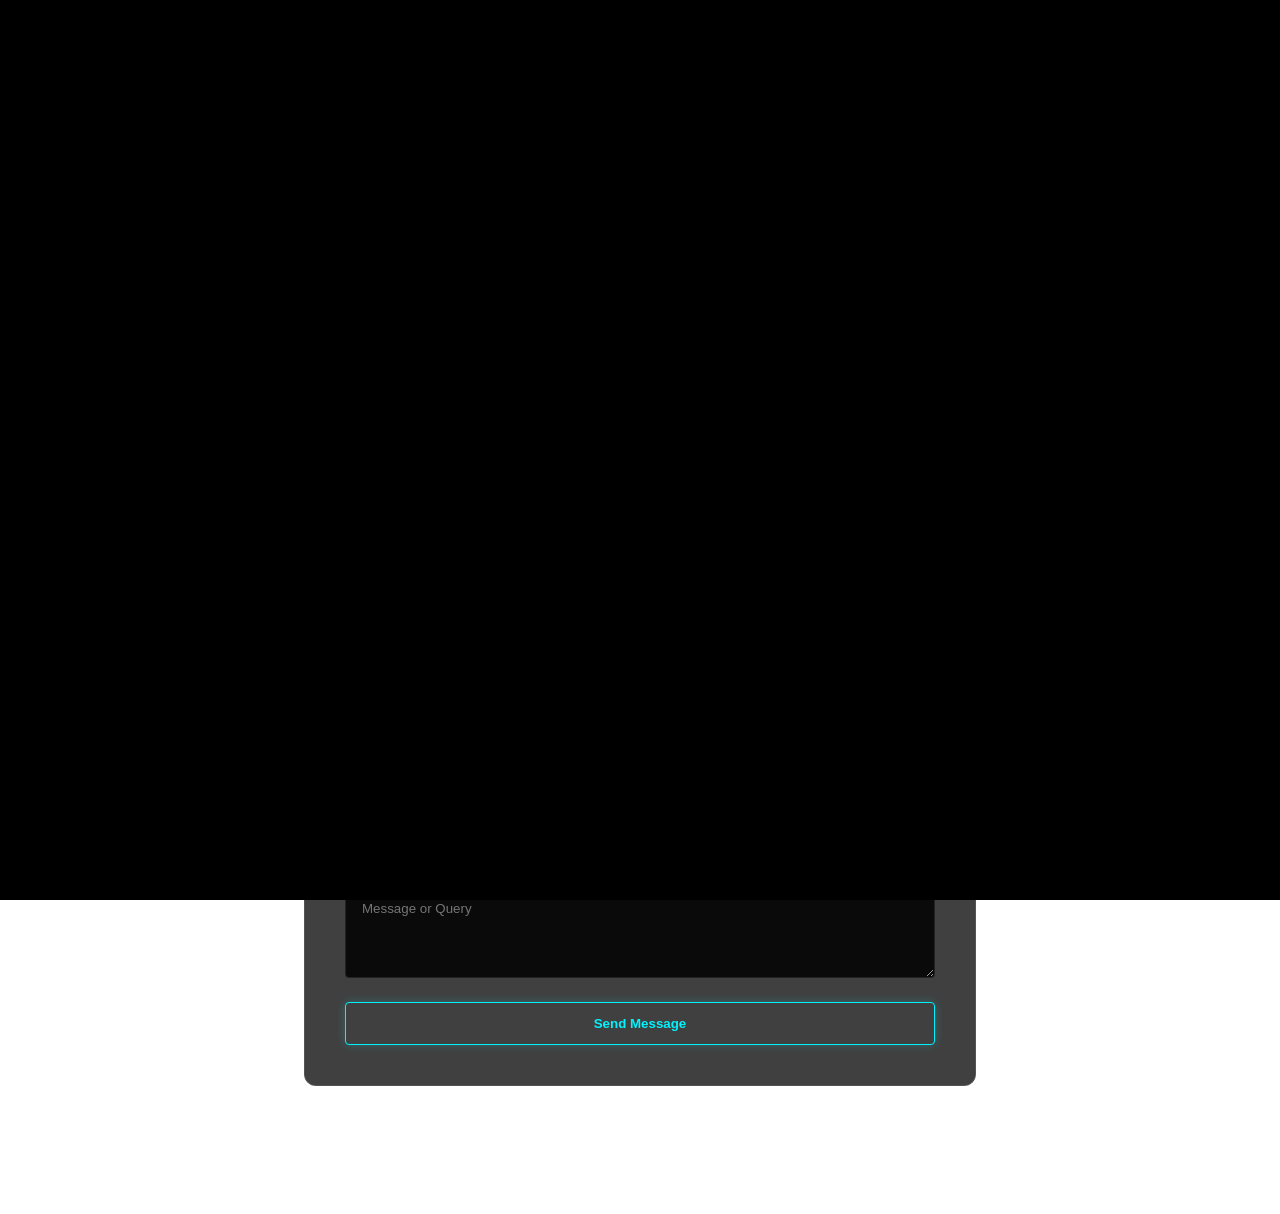
==== projects.html @ d09c216b "Update projects.html" ====
<!DOCTYPE html>
<html lang="en">
<head>
    <meta charset="UTF-8">
    <meta name="viewport" content="width=device-width, initial-scale=1.0">
    <title>Projects | Keorapetse Tlhapane</title>
    
    <link rel="stylesheet" href="styles.css">
    <link rel="stylesheet" href="https://cdnjs.cloudflare.com/ajax/libs/font-awesome/6.4.0/css/all.min.css">
    
    <script src="https://cdn.jsdelivr.net/gh/studio-freight/lenis@1.0.19/bundled/lenis.min.js"></script>
    <script src="https://cdnjs.cloudflare.com/ajax/libs/gsap/3.12.2/gsap.min.js"></script>
    <script src="https://cdnjs.cloudflare.com/ajax/libs/gsap/3.12.2/ScrollTrigger.min.js"></script>
    <script src="https://cdnjs.cloudflare.com/ajax/libs/three.js/r128/three.min.js"></script>

    <script async src="https://www.googletagmanager.com/gtag/js?id=G-ZP3R21HVBS"></script>
    <script>
      window.dataLayer = window.dataLayer || [];
      function gtag(){dataLayer.push(arguments);}
      gtag('js', new Date());
      gtag('config', 'G-ZP3R21HVBS');
    </script>
</head>
<body>
    <div id="movie-intro">
        <h1 class="intro-title">ARCHITECTURES</h1>
        <p class="intro-subtitle">DATA MODELS & PIPELINES</p>
    </div>

    <canvas id="webgl-canvas"></canvas>
    <div class="film-grain"></div>

    <div class="floating-contact">
        <a href="https://wa.me/27663300304" class="neon-btn icon-btn"><i class="fab fa-whatsapp"></i></a>
    </div>

    <nav>
        <div class="logo">KT<span>.</span></div>
        <div class="nav-links">
            <a href="index.html">Home & About</a>
            <a href="projects.html" class="active">Data Projects</a>
            <a href="#contact" class="contact-link">Contact</a>
        </div>
    </nav>

    <section class="portfolio-section">
        <div class="gs-reveal">
            <h1 class="neon-text-purple text-center">Data Architectures & Dashboards</h1>
            <p class="text-center mb-3">Click on the technologies below to view the inner workings without leaving this page.</p>
        </div>

        <div class="projects-grid">
            <div class="project-card gs-reveal">
                <div class="project-thumb">
                    <img src="Layoffs-1200.jpg" alt="Tech Layoffs Analysis">
                    <div class="overlay">MySQL Data Cleaning & EDA</div>
                </div>
                <div class="project-info">
                    <h3>Global Tech Layoffs Pipeline</h3>
                    <p>Built a robust SQL staging environment to clean raw dataset. Utilized Common Table Expressions (CTEs) and Window Functions to extract rolling trends and rank peak corporate layoffs by year.</p>
                    <div class="tech-stack-buttons">
                        <button class="neon-chip" onclick="openModal('sql', 'project2')">View SQL Architecture</button>
                    </div>
                </div>
            </div>

            <div class="project-card gs-reveal">
                <div class="project-thumb">
                    <img src="BikeSales.jpg" alt="Bike Sales Interactive Dashboard">
                    <div class="overlay">Excel Interactive Dashboard</div>
                </div>
                <div class="project-info">
                    <h3>Customer Bike Sales Analysis</h3>
                    <p>End-to-end Excel pipeline transforming raw demographic data into an interactive dashboard. Utilized advanced data cleaning, complex Pivot Tables, and dynamic slicers to analyze purchasing behavior.</p>
                    <div class="tech-stack-buttons">
                        <button class="neon-chip" onclick="openModal('excel', 'project_bike')">View Methodology</button>
                    </div>
                </div>
            </div>
        </div>
    </section>

    <section id="contact" class="contact-section">
        <div class="gs-reveal">
            <h2 class="neon-text-cyan text-center">Let's Talk Data</h2>
            <form name="contact" method="POST" data-netlify="true" class="glass-form">
                <input type="hidden" name="form-name" value="contact">
                <div class="input-group">
                    <input type="text" name="name" placeholder="Your Name" required>
                    <input type="email" name="email" placeholder="Your Email" required>
                </div>
                <textarea name="message" placeholder="Message or Query" rows="4" required></textarea>
                <button type="submit" class="neon-btn primary" style="width: 100%;">Send Message</button>
            </form>
            
            <div class="success-message">
                <i class="fas fa-check-circle"></i> Request sent successfully! I'll get back to you soon.
            </div>
        </div>
    </section>

    <div id="dataModal" class="modal">
        <div class="modal-content glass">
            <span class="close-btn" onclick="closeModal()">&times;</span>
            <h2 id="modalTitle" class="neon-text-cyan">Project Data</h2>
            <div id="modalBody" class="modal-body" data-lenis-prevent onwheel="event.stopPropagation()" ontouchmove="event.stopPropagation()"></div>
            <div class="modal-footer" id="modalFooter"></div>
        </div>
    </div>

    <script src="script.js"></script>
</body>
</html>
---- styles.css ----
:root {
    --bg-color: #050505;
    --surface-color: #111111;
    --text-main: #f0f0f0;
    --text-muted: #a0a0a0;
    --neon-cyan: #00f3ff;
    --neon-purple: #bc13fe;
    --neon-green: #00ff66;
    --font-main: 'Segoe UI', Roboto, Helvetica, sans-serif;
}

* { margin: 0; padding: 0; box-sizing: border-box; }

body { background-color: transparent; color: var(--text-main); font-family: var(--font-main); line-height: 1.6; overflow-x: hidden; }

h1, h2, h3 { letter-spacing: 1px; }
.neon-text-cyan { color: var(--neon-cyan); text-shadow: 0 0 10px rgba(0, 243, 255, 0.5); }
.neon-text-purple { color: var(--neon-purple); text-shadow: 0 0 10px rgba(188, 19, 254, 0.5); }
.text-center { text-align: center; }
.mt-2 { margin-top: 2rem; }
.mb-3 { margin-bottom: 3rem; }

/* MOVIE INTRO SEQUENCE */
#movie-intro {
    position: fixed; top: 0; left: 0; width: 100vw; height: 100vh;
    background: #000000; z-index: 10000; 
    display: flex; flex-direction: column; justify-content: center; align-items: center;
    color: #fff; overflow: hidden;
}
.intro-title { font-size: clamp(1.5rem, 4vw, 2.5rem); letter-spacing: 15px; margin-right: -15px; opacity: 0; margin-bottom: 10px; text-align: center;}
.intro-subtitle { font-size: 0.9rem; letter-spacing: 8px; margin-right: -8px; color: var(--neon-cyan); opacity: 0; text-align: center;}

/* 3D WEBGL & CINEMATIC EFFECTS */
#webgl-canvas { position: fixed; top: 0; left: 0; width: 100vw; height: 100vh; z-index: -2; pointer-events: none; background: var(--bg-color); }
.film-grain {
    position: fixed; top: 0; left: 0; width: 100vw; height: 100vh; pointer-events: none; z-index: -1; opacity: 0.04;
    background-image: url("data:image/svg+xml,%3Csvg viewBox='0 0 200 200' xmlns='http://www.w3.org/2000/svg'%3E%3Cfilter id='noiseFilter'%3E%3CfeTurbulence type='fractalNoise' baseFrequency='0.65' numOctaves='3' stitchTiles='stitch'/%3E%3C/filter%3E%3Crect width='100%25' height='100%25' filter='url(%23noiseFilter)'/%3E%3C/svg%3E");
}

/* Lenis Scroll Reset */
html.lenis { height: auto; }
.lenis.lenis-smooth { scroll-behavior: auto !important; }
.lenis.lenis-smooth [data-lenis-prevent] { overscroll-behavior: contain; }
.lenis.lenis-stopped { overflow: hidden; }

/* Nav */
nav {
    display: flex; justify-content: space-between; align-items: center; padding: 2rem 5%;
    background: rgba(5, 5, 5, 0.8); backdrop-filter: blur(10px);
    position: fixed; width: 100%; top: 0; z-index: 100; border-bottom: 1px solid rgba(255,255,255,0.05);
}
.logo { font-size: 1.8rem; font-weight: 800; color: #fff; }
.logo span { color: var(--neon-cyan); }
.nav-links a { color: var(--text-main); text-decoration: none; margin-left: 2rem; transition: 0.3s; font-weight: 500; }
.nav-links a:hover, .nav-links a.active { color: var(--neon-cyan); }
.contact-link { border: 1px solid var(--neon-purple); padding: 0.5rem 1rem; border-radius: 4px; }

/* Buttons */
.neon-btn { display: inline-block; padding: 0.8rem 2rem; text-decoration: none; font-weight: 600; border-radius: 4px; transition: all 0.3s ease; cursor: pointer; border: none; }
.neon-btn.primary { background: transparent; color: var(--neon-cyan); border: 1px solid var(--neon-cyan); box-shadow: 0 0 10px rgba(0, 243, 255, 0.2); }
.neon-btn.primary:hover { background: var(--neon-cyan); color: #000; box-shadow: 0 0 20px rgba(0, 243, 255, 0.6); }
.neon-btn.secondary { background: transparent; color: var(--neon-green); border: 1px solid var(--neon-green); }
.neon-btn.secondary:hover { background: var(--neon-green); color: #000; box-shadow: 0 0 20px rgba(0, 255, 102, 0.6); }
.neon-btn.outline { background: transparent; color: var(--text-main); border: 1px solid rgba(255,255,255,0.2); margin-right: 1rem; margin-bottom: 1rem; }
.neon-btn.outline:hover { border-color: var(--neon-purple); color: var(--neon-purple); }

/* Floating Contact */
.floating-contact { position: fixed; bottom: 30px; right: 30px; display: flex; flex-direction: column; gap: 15px; z-index: 1000; }
.icon-btn { padding: 1rem; border-radius: 50%; font-size: 1.2rem; text-align: center; background: var(--surface-color); }
.icon-btn .fa-whatsapp { color: var(--neon-green); }
.icon-btn .fa-envelope { color: var(--neon-purple); }

/* Hero */
.hero-wrapper { width: 100%; height: 100vh; overflow: hidden; }
.hero { height: 100vh; display: flex; align-items: center; justify-content: center; text-align: center; padding: 0 5%; }
.hero h1 { font-size: clamp(2.5rem, 5vw, 4rem); margin: 1rem 0; }
.hero .subtitle { font-size: 1.2rem; color: var(--text-muted); margin-bottom: 2rem; max-width: 600px; margin-inline: auto; }
.hero-buttons { display: flex; gap: 1rem; justify-content: center; flex-wrap: wrap; }

/* About Section */
.about-section { padding: 8rem 5%; }
.about-grid { display: grid; grid-template-columns: 1fr 2fr; gap: 4rem; align-items: center; max-width: 1200px; margin: 0 auto; }
.about-image-container { position: relative; width: 300px; height: 300px; margin: 0 auto; }
.founder-img { width: 100%; height: 100%; object-fit: cover; border-radius: 50%; position: relative; z-index: 2; border: 2px solid #222; }
.glow-ring { position: absolute; top: -10px; left: -10px; right: -10px; bottom: -10px; border-radius: 50%; background: linear-gradient(45deg, var(--neon-cyan), var(--neon-purple)); z-index: 1; animation: spin 4s linear infinite; filter: blur(15px); opacity: 0.5; }
@keyframes spin { 100% { transform: rotate(360deg); } }

.credentials { display: flex; gap: 2rem; background: rgba(17, 17, 17, 0.8); padding: 1.5rem; border-radius: 8px; border-left: 3px solid var(--neon-purple); flex-wrap: wrap; }
.edu-card, .skills-card { display: flex; align-items: center; gap: 1rem; flex: 1; }

/* 3D Projects Grid */
.portfolio-section { padding: 8rem 5% 2rem; max-width: 1200px; margin: 0 auto; }
.projects-grid { display: grid; grid-template-columns: repeat(auto-fit, minmax(350px, 1fr)); gap: 2rem; perspective: 1000px; }
.project-card { background: rgba(17, 17, 17, 0.9); border-radius: 8px; overflow: hidden; border: 1px solid rgba(255,255,255,0.05); transform-style: preserve-3d; transition: transform 0.4s cubic-bezier(0.175, 0.885, 0.32, 1.275), border-color 0.2s; }
.project-card:hover { transform: translateY(-10px) translateZ(30px) rotateX(2deg) rotateY(-2deg); border-color: var(--neon-cyan); box-shadow: -10px 15px 30px rgba(0, 243, 255, 0.15); }
.project-thumb { width: 100%; height: 200px; position: relative; background: #222; } 
.project-thumb img { width: 100%; height: 100%; object-fit: cover; opacity: 0.7; transform: translateZ(10px); transition: 0.3s; }
.project-card:hover .project-thumb img { opacity: 1; }
.project-thumb .overlay { position: absolute; bottom: 10px; left: 10px; color: #fff; font-weight: bold; background: rgba(0,0,0,0.8); padding: 5px 10px; border-radius: 4px; transform: translateZ(25px); }
.project-info { padding: 1.5rem; transform: translateZ(20px); }
.tech-stack-buttons { display: flex; gap: 0.5rem; margin-top: 1rem; flex-wrap: wrap; }
.neon-chip { background: transparent; color: var(--text-main); border: 1px solid rgba(255,255,255,0.2); padding: 0.4rem 0.8rem; font-size: 0.8rem; border-radius: 20px; cursor: pointer; transition: 0.3s; }
.neon-chip:hover { border-color: var(--neon-purple); color: var(--neon-purple); box-shadow: 0 0 10px rgba(188, 19, 254, 0.3); }

/* NETLIFY CONTACT FORM */
.contact-section { padding: 2rem 5% 8rem; max-width: 800px; margin: 0 auto; }
.glass-form { background: rgba(17, 17, 17, 0.8); padding: 2.5rem; border-radius: 12px; border: 1px solid rgba(255,255,255,0.1); display: flex; flex-direction: column; gap: 1.5rem; backdrop-filter: blur(5px); }
.glass-form input, .glass-form textarea { width: 100%; background: #0a0a0a; border: 1px solid rgba(255,255,255,0.1); color: var(--text-main); padding: 1rem; border-radius: 4px; font-family: var(--font-main); outline: none; transition: 0.3s; }
.glass-form input:focus, .glass-form textarea:focus { border-color: var(--neon-cyan); box-shadow: 0 0 10px rgba(0, 243, 255, 0.2); }
.input-group { display: flex; gap: 1.5rem; }

/* SUCCESS MESSAGE STYLING */
.success-message {
    display: none;
    background: rgba(0, 255, 102, 0.1);
    border: 1px solid var(--neon-green);
    color: var(--neon-green);
    padding: 1rem;
    border-radius: 4px;
    text-align: center;
    font-weight: 500;
    margin-top: 1.5rem;
}

/* Modal */
.modal { display: none; position: fixed; z-index: 2000; left: 0; top: 0; width: 100%; height: 100%; background-color: rgba(0, 0, 0, 0.85); backdrop-filter: blur(5px); align-items: center; justify-content: center; padding: 1rem;}
.modal-content.glass { background: rgba(17, 17, 17, 0.95); border: 1px solid var(--neon-cyan); box-shadow: 0 0 30px rgba(0, 243, 255, 0.2); border-radius: 12px; width: 100%; max-width: 800px; max-height: 85vh; display: flex; flex-direction: column; overflow: hidden; animation: modalSlideIn 0.4s ease-out forwards; }
.close-btn { position: absolute; top: 15px; right: 20px; color: #aaa; font-size: 28px; font-weight: bold; cursor: pointer; z-index: 10;}
.close-btn:hover { color: var(--neon-purple); }
.modal h2 { padding: 1.5rem; border-bottom: 1px solid rgba(255,255,255,0.1); font-size: 1.2rem;}
.modal-body { flex: 1; min-height: 0; padding: 1.5rem; overflow-y: auto; background: #0a0a0a; font-family: monospace; color: #00ff66; white-space: pre-wrap; font-size: 0.9rem; overscroll-behavior: contain; }
.modal-footer { padding: 1rem 1.5rem; border-top: 1px solid rgba(255,255,255,0.1); display: flex; justify-content: flex-end; gap: 1rem; flex-wrap: wrap; background: rgba(17, 17, 17, 0.95); z-index: 2; }

@keyframes modalSlideIn { from { transform: translateY(50px); opacity: 0; } to { transform: translateY(0); opacity: 1; } }

/* =========================================
   MOBILE RESPONSIVENESS FIXES
   ========================================= */
@media (max-width: 768px) {
    .about-grid { grid-template-columns: 1fr; }
    .hero h1 { font-size: 2.5rem; }
    .nav-links { display: none; }
    .input-group { flex-direction: column; gap: 1rem; }
    .about-image-container { width: 250px; height: 250px; }
    
    /* MODAL MOBILE FIXES (Solves the cramming/overlap issue) */
    .modal-content.glass { max-height: 90vh; }
    .modal-footer { flex-direction: column; align-items: stretch; padding: 1rem; gap: 10px; }
    .modal-footer .neon-btn { width: 100%; text-align: center; margin: 0 !important; justify-content: center; }
    .modal-body { padding-bottom: 2rem; }
}
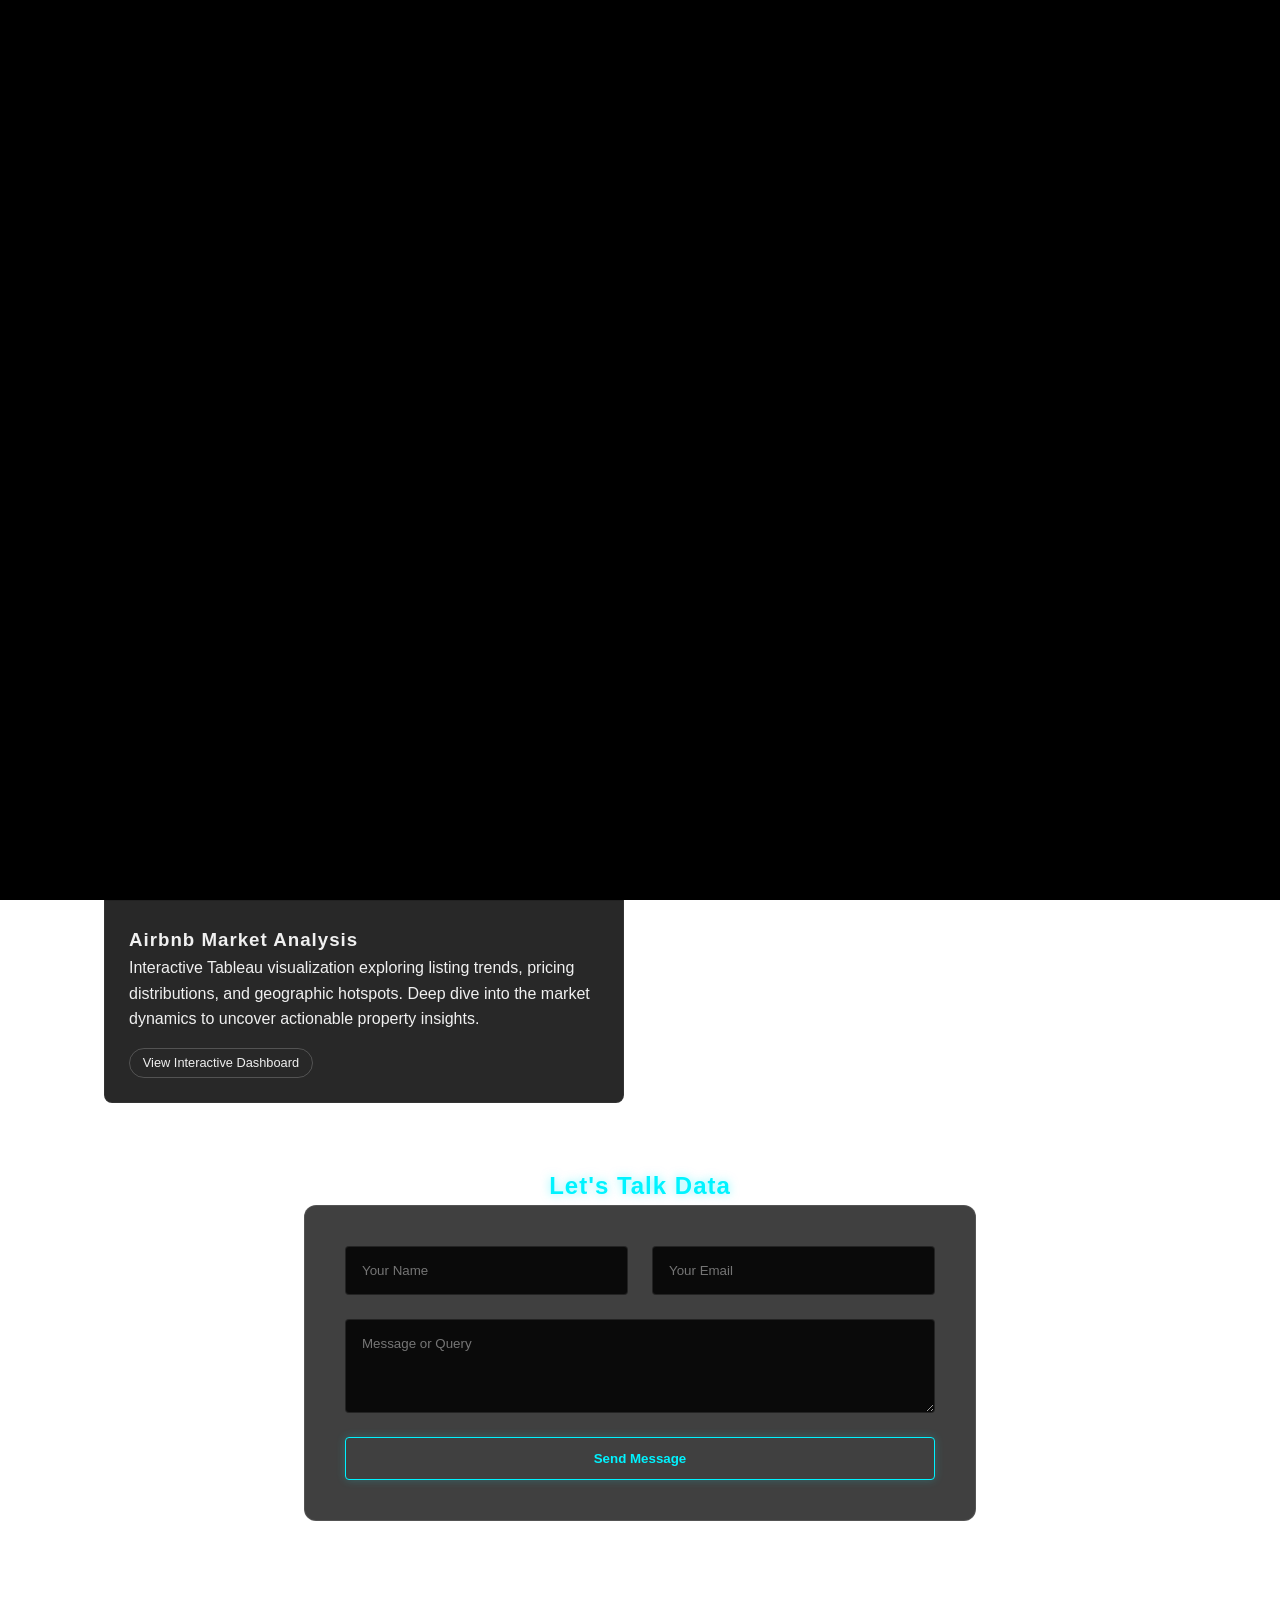
==== commit 9e735308: "Update projects.html" ====
--- a/projects.html
+++ b/projects.html
@@ -77,6 +77,20 @@
                     </div>
                 </div>
             </div>
+
+            <div class="project-card gs-reveal">
+                <div class="project-thumb">
+                    <img src="https://public.tableau.com/static/images/Ai/AirbnbFullProject_17773721027010/Dashboard1/1.png" alt="Airbnb Market Analysis">
+                    <div class="overlay">Tableau Dashboard</div>
+                </div>
+                <div class="project-info">
+                    <h3>Airbnb Market Analysis</h3>
+                    <p>Interactive Tableau visualization exploring listing trends, pricing distributions, and geographic hotspots. Deep dive into the market dynamics to uncover actionable property insights.</p>
+                    <div class="tech-stack-buttons">
+                        <button class="neon-chip" onclick="openModal('tableau', 'project_airbnb')">View Interactive Dashboard</button>
+                    </div>
+                </div>
+            </div>
         </div>
     </section>
 
--- a/styles.css
+++ b/styles.css
@@ -143,7 +143,6 @@
     .input-group { flex-direction: column; gap: 1rem; }
     .about-image-container { width: 250px; height: 250px; }
     
-    /* MODAL MOBILE FIXES (Solves the cramming/overlap issue) */
     .modal-content.glass { max-height: 90vh; }
     .modal-footer { flex-direction: column; align-items: stretch; padding: 1rem; gap: 10px; }
     .modal-footer .neon-btn { width: 100%; text-align: center; margin: 0 !important; justify-content: center; }
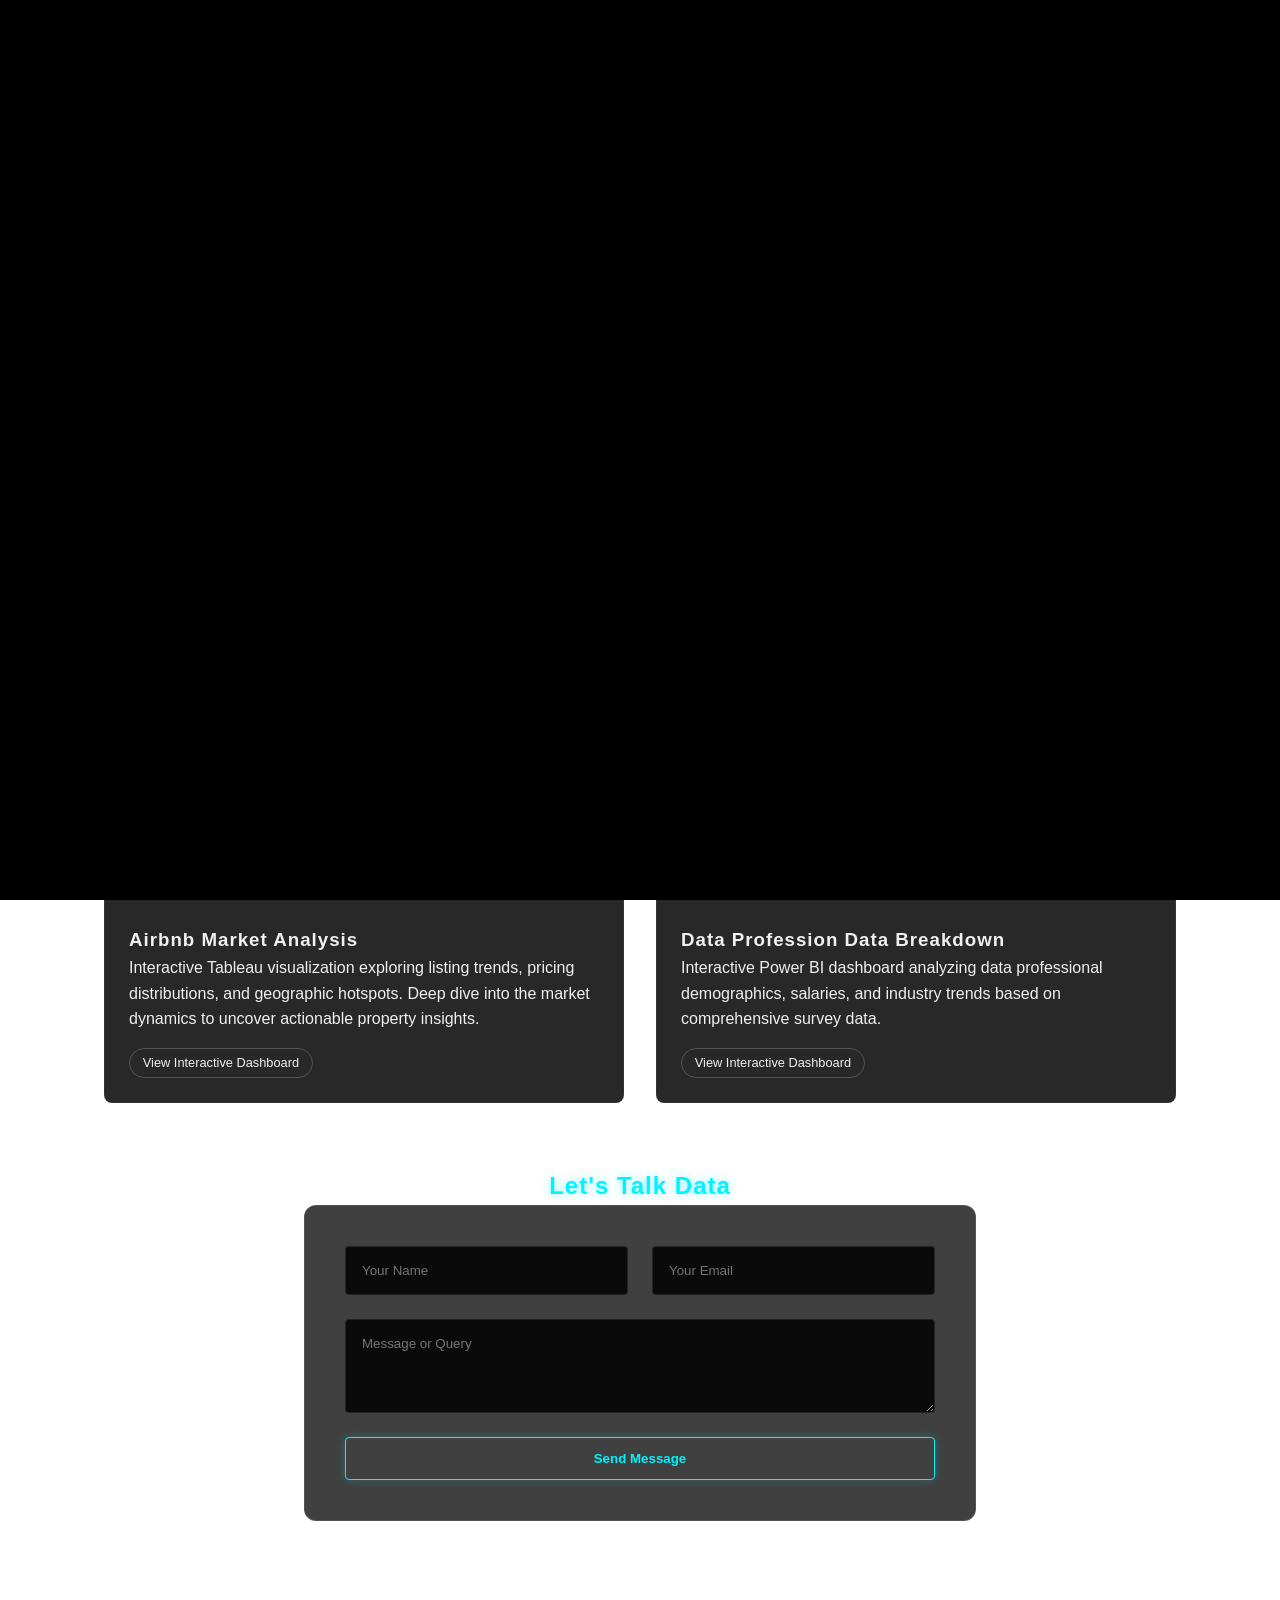
==== commit d893bc04: "Update projects.html" ====
--- a/projects.html
+++ b/projects.html
@@ -91,6 +91,20 @@
                     </div>
                 </div>
             </div>
+
+            <div class="project-card gs-reveal">
+                <div class="project-thumb">
+                    <img src="powerbi-thumbnail.jpg" alt="Power BI Dashboard">
+                    <div class="overlay">Power BI Dashboard</div>
+                </div>
+                <div class="project-info">
+                    <h3>Data Profession Data Breakdown</h3>
+                    <p>Interactive Power BI dashboard analyzing data professional demographics, salaries, and industry trends based on comprehensive survey data.</p>
+                    <div class="tech-stack-buttons">
+                        <button class="neon-chip" onclick="openModal('powerbi', 'project_powerbi')">View Interactive Dashboard</button>
+                    </div>
+                </div>
+            </div>
         </div>
     </section>
 
--- a/styles.css
+++ b/styles.css
@@ -128,7 +128,7 @@
 .close-btn { position: absolute; top: 15px; right: 20px; color: #aaa; font-size: 28px; font-weight: bold; cursor: pointer; z-index: 10;}
 .close-btn:hover { color: var(--neon-purple); }
 .modal h2 { padding: 1.5rem; border-bottom: 1px solid rgba(255,255,255,0.1); font-size: 1.2rem;}
-.modal-body { flex: 1; min-height: 0; padding: 1.5rem; overflow-y: auto; background: #0a0a0a; font-family: monospace; color: #00ff66; white-space: pre-wrap; font-size: 0.9rem; overscroll-behavior: contain; }
+.modal-body { flex: 1; min-height: 0; padding: 1.5rem; overflow-y: auto; overflow-x: hidden; background: #0a0a0a; font-family: monospace; color: #00ff66; white-space: pre-wrap; font-size: 0.9rem; overscroll-behavior: contain; }
 .modal-footer { padding: 1rem 1.5rem; border-top: 1px solid rgba(255,255,255,0.1); display: flex; justify-content: flex-end; gap: 1rem; flex-wrap: wrap; background: rgba(17, 17, 17, 0.95); z-index: 2; }
 
 @keyframes modalSlideIn { from { transform: translateY(50px); opacity: 0; } to { transform: translateY(0); opacity: 1; } }
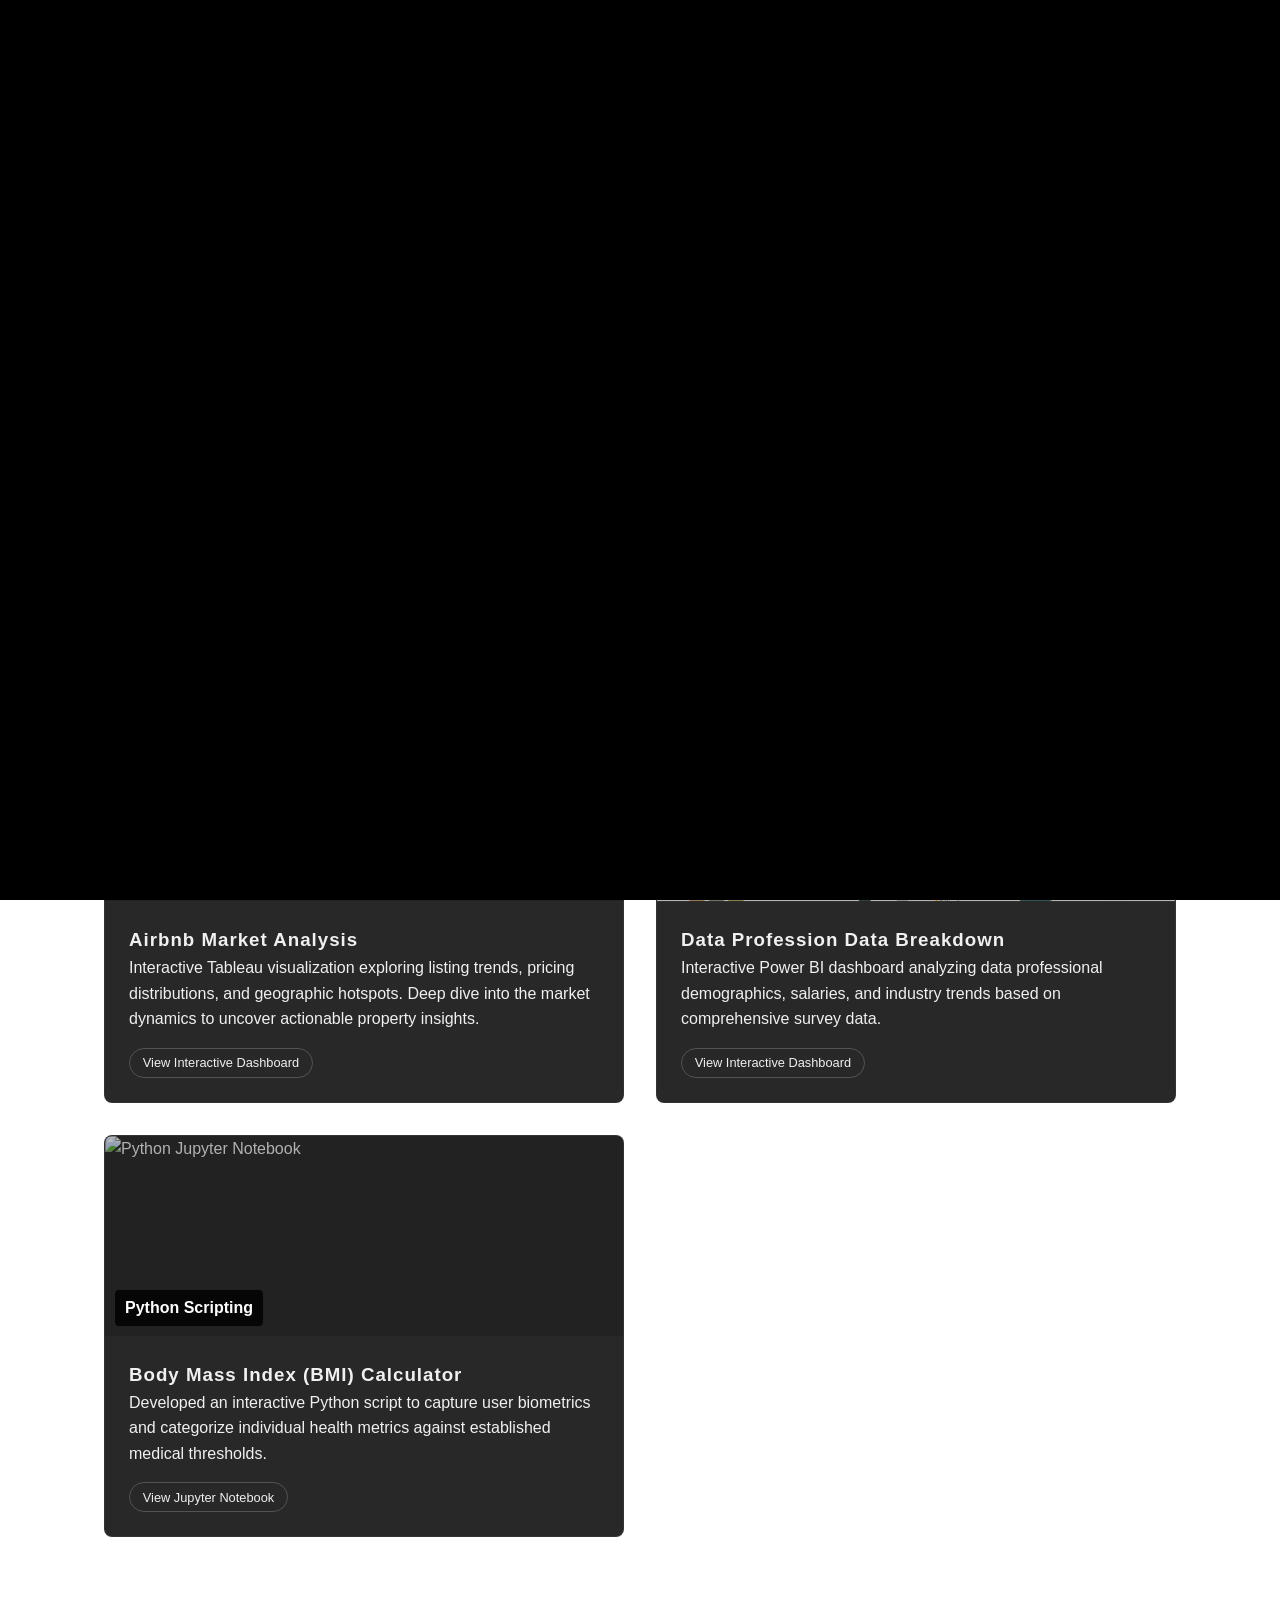
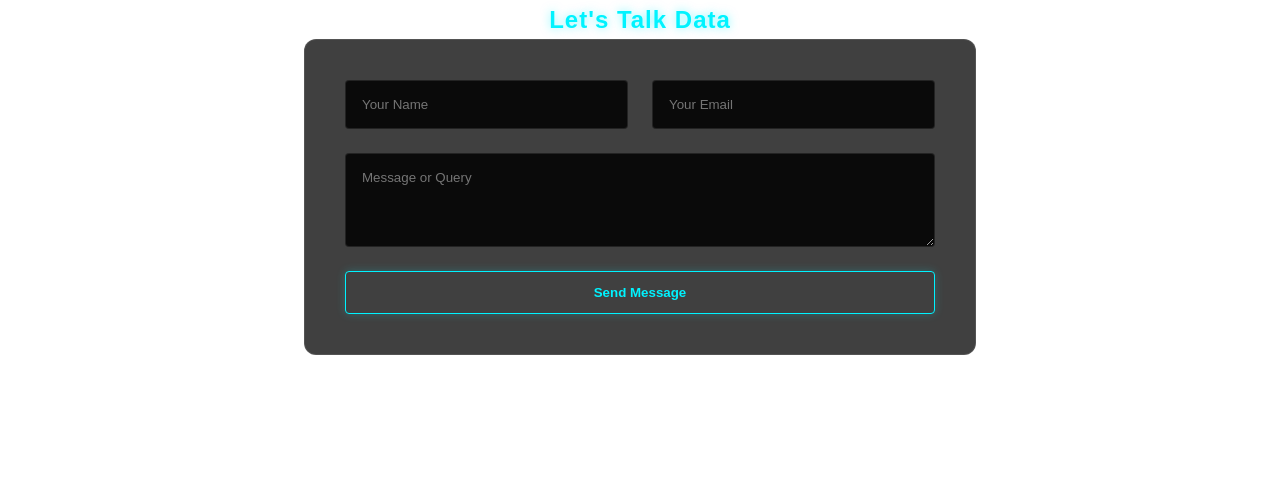
==== commit 3cbf3eee: "Update projects.html" ====
--- a/projects.html
+++ b/projects.html
@@ -105,6 +105,23 @@
                     </div>
                 </div>
             </div>
+
+            <!-- NEW PYTHON PROJECT CARD -->
+            <div class="project-card gs-reveal">
+                <div class="project-thumb">
+                    <!-- Ensure your screenshot is named python-thumbnail.jpg and is in the same folder -->
+                    <img src="python-thumbnail.jpg" alt="Python Jupyter Notebook">
+                    <div class="overlay">Python Scripting</div>
+                </div>
+                <div class="project-info">
+                    <h3>Body Mass Index (BMI) Calculator</h3>
+                    <p>Developed an interactive Python script to capture user biometrics and categorize individual health metrics against established medical thresholds.</p>
+                    <div class="tech-stack-buttons">
+                        <button class="neon-chip" onclick="openModal('python', 'project_python')">View Jupyter Notebook</button>
+                    </div>
+                </div>
+            </div>
+
         </div>
     </section>
 
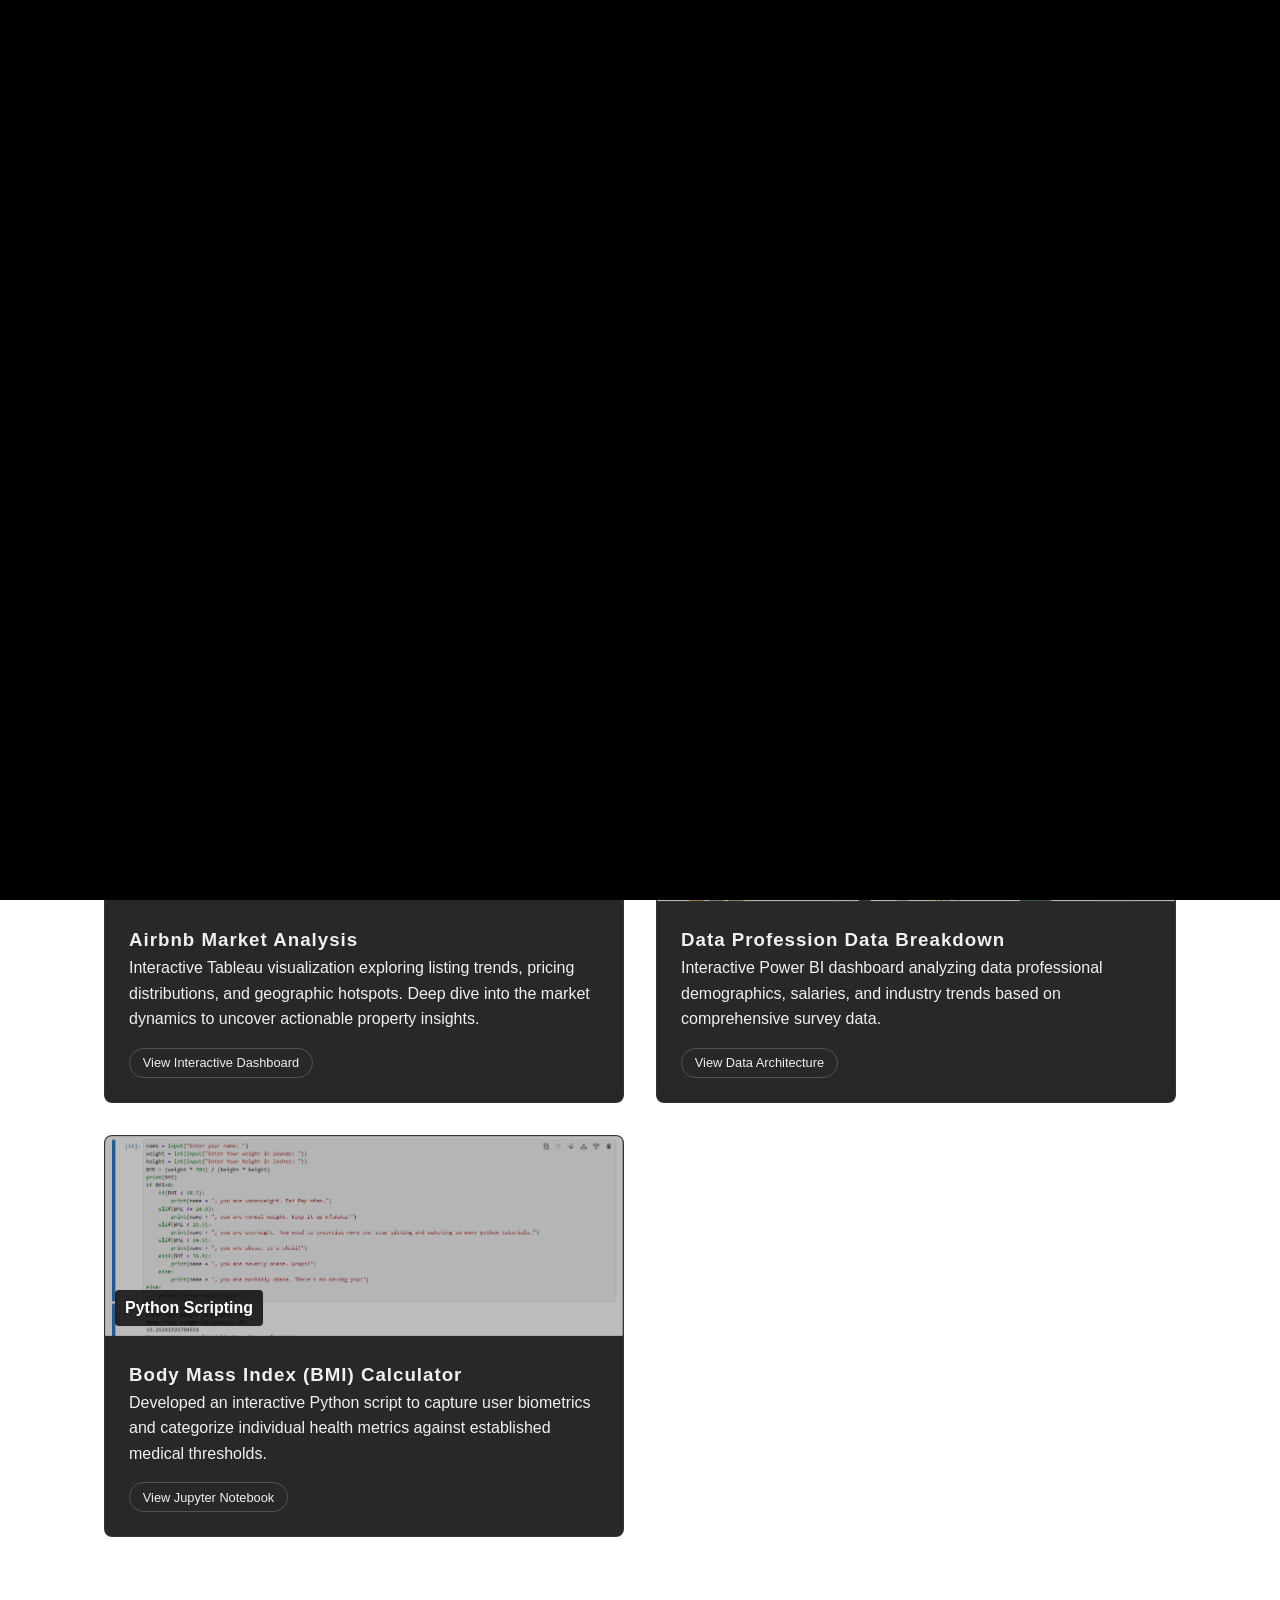
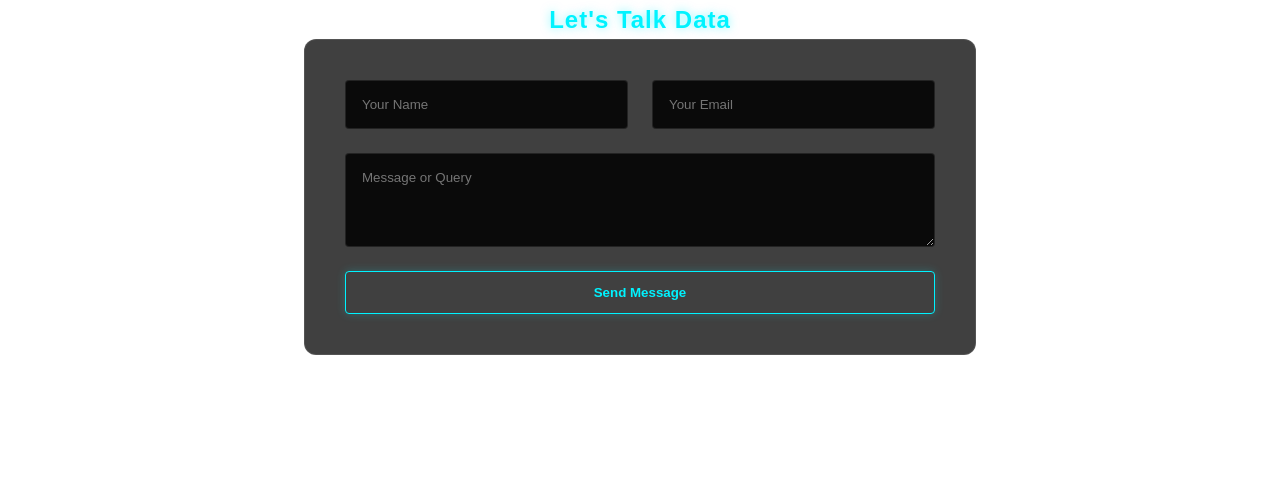
==== commit 8dccb9fe: "Update projects.html" ====
--- a/projects.html
+++ b/projects.html
@@ -8,10 +8,10 @@
     <link rel="stylesheet" href="styles.css">
     <link rel="stylesheet" href="https://cdnjs.cloudflare.com/ajax/libs/font-awesome/6.4.0/css/all.min.css">
     
-    <script src="https://cdn.jsdelivr.net/gh/studio-freight/lenis@1.0.19/bundled/lenis.min.js"></script>
-    <script src="https://cdnjs.cloudflare.com/ajax/libs/gsap/3.12.2/gsap.min.js"></script>
-    <script src="https://cdnjs.cloudflare.com/ajax/libs/gsap/3.12.2/ScrollTrigger.min.js"></script>
-    <script src="https://cdnjs.cloudflare.com/ajax/libs/three.js/r128/three.min.js"></script>
+    <script defer src="https://cdn.jsdelivr.net/gh/studio-freight/lenis@1.0.19/bundled/lenis.min.js"></script>
+    <script defer src="https://cdnjs.cloudflare.com/ajax/libs/gsap/3.12.2/gsap.min.js"></script>
+    <script defer src="https://cdnjs.cloudflare.com/ajax/libs/gsap/3.12.2/ScrollTrigger.min.js"></script>
+    <script defer src="https://cdnjs.cloudflare.com/ajax/libs/three.js/r128/three.min.js"></script>
 
     <script async src="https://www.googletagmanager.com/gtag/js?id=G-ZP3R21HVBS"></script>
     <script>
@@ -52,7 +52,7 @@
         <div class="projects-grid">
             <div class="project-card gs-reveal">
                 <div class="project-thumb">
-                    <img src="Layoffs-1200.jpg" alt="Tech Layoffs Analysis">
+                    <img src="Layoffs-1200.jpg" alt="Tech Layoffs Analysis" loading="lazy">
                     <div class="overlay">MySQL Data Cleaning & EDA</div>
                 </div>
                 <div class="project-info">
@@ -66,7 +66,7 @@
 
             <div class="project-card gs-reveal">
                 <div class="project-thumb">
-                    <img src="BikeSales.jpg" alt="Bike Sales Interactive Dashboard">
+                    <img src="BikeSales.jpg" alt="Bike Sales Interactive Dashboard" loading="lazy">
                     <div class="overlay">Excel Interactive Dashboard</div>
                 </div>
                 <div class="project-info">
@@ -80,7 +80,7 @@
 
             <div class="project-card gs-reveal">
                 <div class="project-thumb">
-                    <img src="https://public.tableau.com/static/images/Ai/AirbnbFullProject_17773721027010/Dashboard1/1.png" alt="Airbnb Market Analysis">
+                    <img src="https://public.tableau.com/static/images/Ai/AirbnbFullProject_17773721027010/Dashboard1/1.png" alt="Airbnb Market Analysis" loading="lazy">
                     <div class="overlay">Tableau Dashboard</div>
                 </div>
                 <div class="project-info">
@@ -94,23 +94,21 @@
 
             <div class="project-card gs-reveal">
                 <div class="project-thumb">
-                    <img src="powerbi-thumbnail.jpg" alt="Power BI Dashboard">
+                    <img src="powerbi-thumbnail.jpg" alt="Power BI Dashboard" loading="lazy">
                     <div class="overlay">Power BI Dashboard</div>
                 </div>
                 <div class="project-info">
                     <h3>Data Profession Data Breakdown</h3>
                     <p>Interactive Power BI dashboard analyzing data professional demographics, salaries, and industry trends based on comprehensive survey data.</p>
                     <div class="tech-stack-buttons">
-                        <button class="neon-chip" onclick="openModal('powerbi', 'project_powerbi')">View Interactive Dashboard</button>
+                        <button class="neon-chip" onclick="openModal('powerbi', 'project_powerbi')">View Data Architecture</button>
                     </div>
                 </div>
             </div>
 
-            <!-- NEW PYTHON PROJECT CARD -->
             <div class="project-card gs-reveal">
                 <div class="project-thumb">
-                    <!-- Ensure your screenshot is named python-thumbnail.jpg and is in the same folder -->
-                    <img src="python-thumbnail.jpg" alt="Python Jupyter Notebook">
+                    <img src="python-thumbnail.jpg" alt="Python Jupyter Notebook" loading="lazy">
                     <div class="overlay">Python Scripting</div>
                 </div>
                 <div class="project-info">
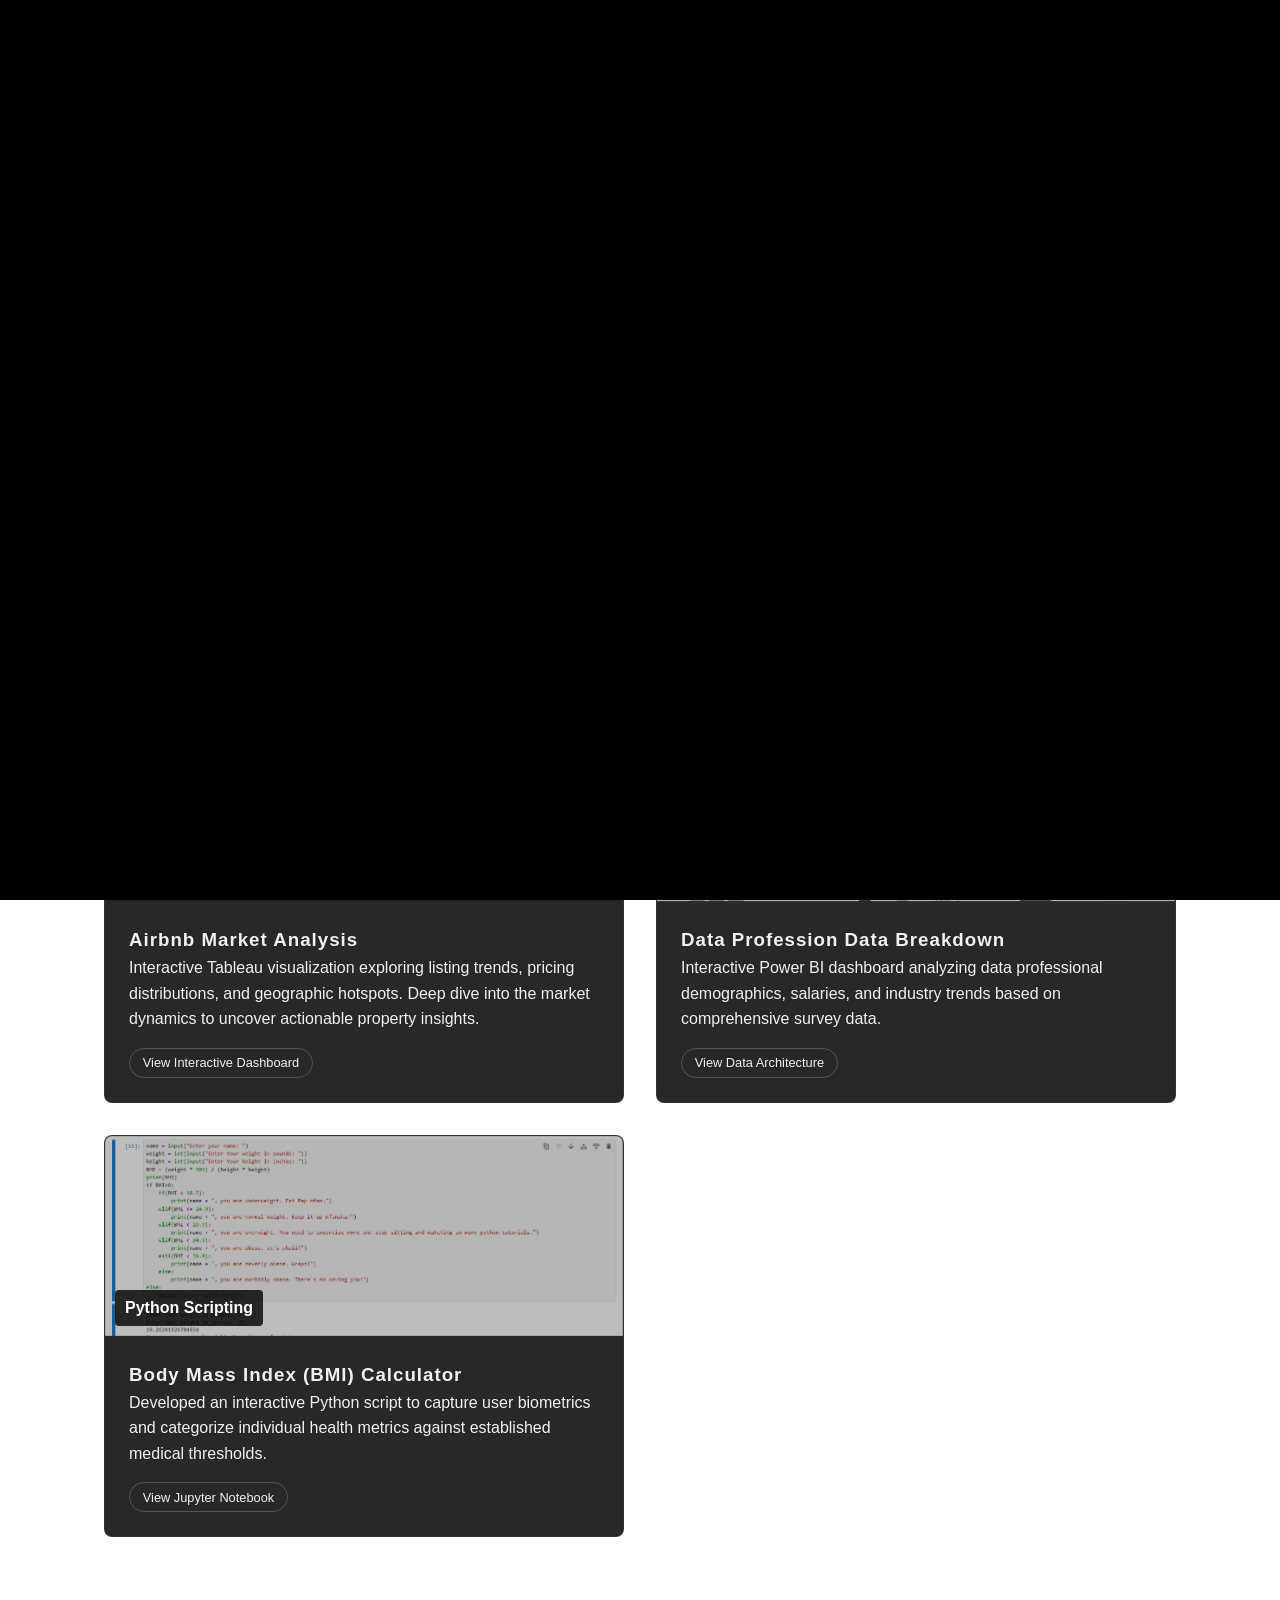
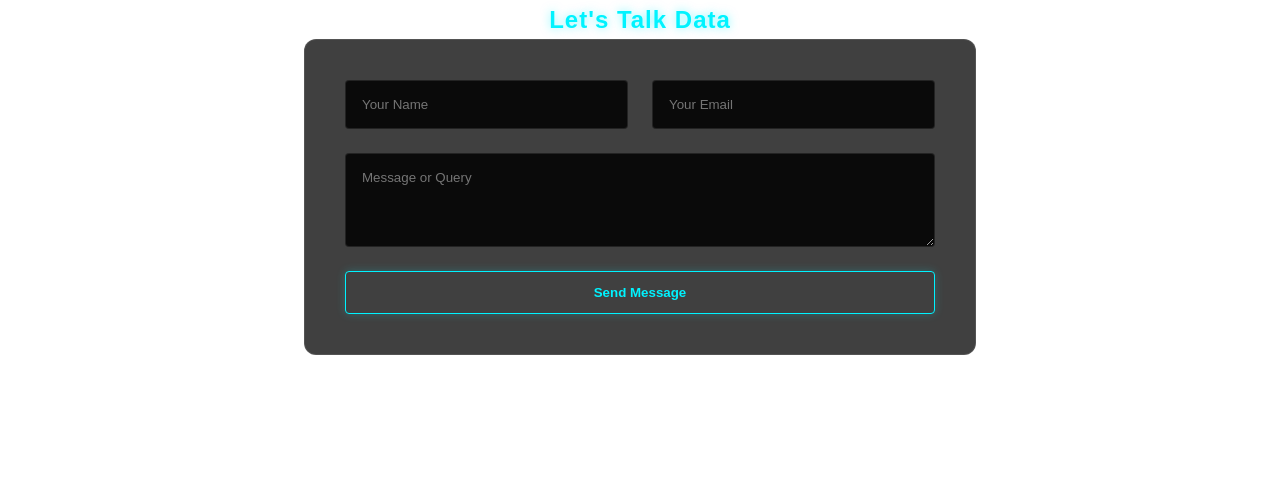
==== commit 0d114d13: "Update projects.html" ====
--- a/projects.html
+++ b/projects.html
@@ -151,6 +151,6 @@
         </div>
     </div>
 
-    <script src="script.js"></script>
+    <script defer src="script.js"></script>
 </body>
 </html>
--- a/styles.css
+++ b/styles.css
@@ -32,8 +32,11 @@
 
 /* 3D WEBGL & CINEMATIC EFFECTS */
 #webgl-canvas { position: fixed; top: 0; left: 0; width: 100vw; height: 100vh; z-index: -2; pointer-events: none; background: var(--bg-color); }
+
+/* PERFORMANCE FIX: Added hardware acceleration transform */
 .film-grain {
     position: fixed; top: 0; left: 0; width: 100vw; height: 100vh; pointer-events: none; z-index: -1; opacity: 0.04;
+    transform: translateZ(0); 
     background-image: url("data:image/svg+xml,%3Csvg viewBox='0 0 200 200' xmlns='http://www.w3.org/2000/svg'%3E%3Cfilter id='noiseFilter'%3E%3CfeTurbulence type='fractalNoise' baseFrequency='0.65' numOctaves='3' stitchTiles='stitch'/%3E%3C/filter%3E%3Crect width='100%25' height='100%25' filter='url(%23noiseFilter)'/%3E%3C/svg%3E");
 }
 
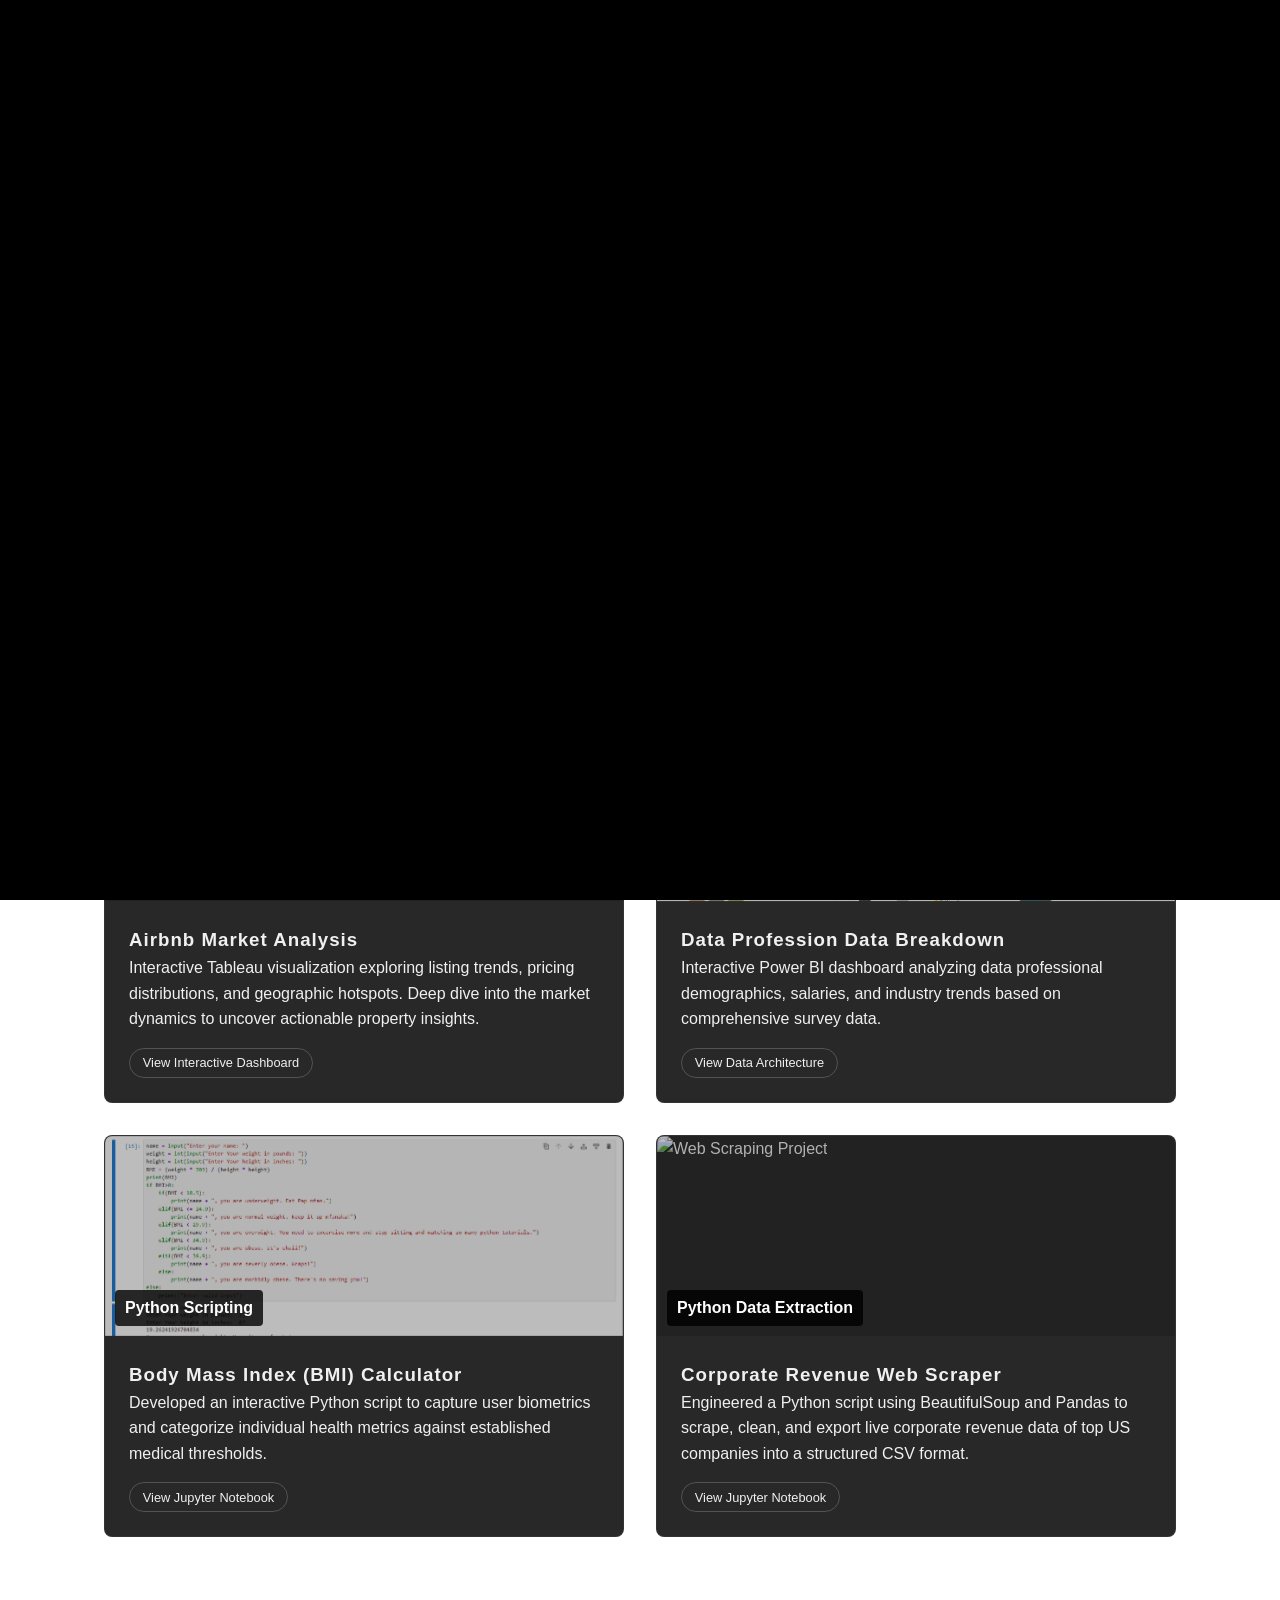
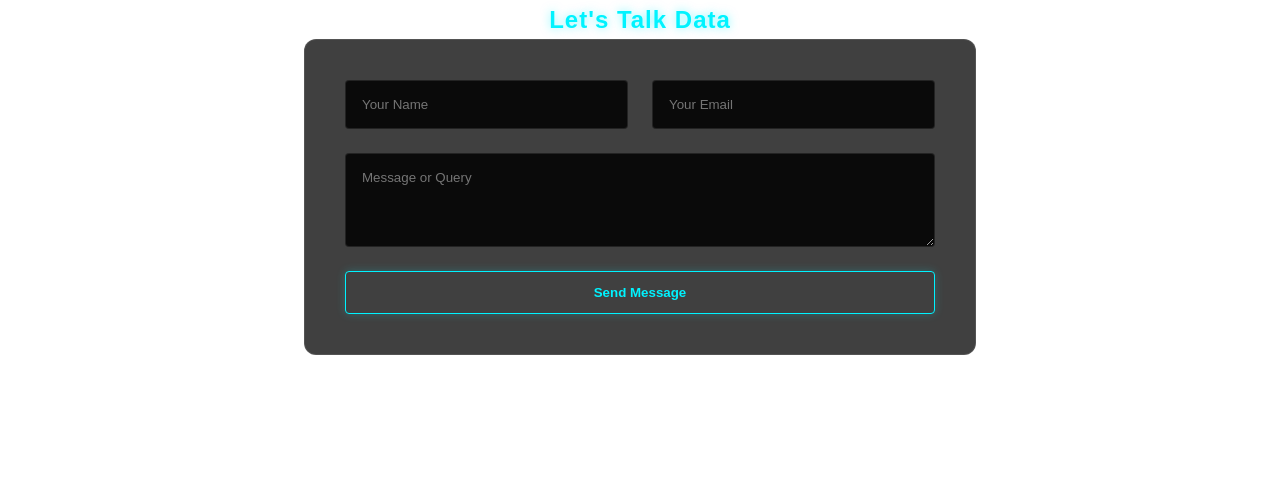
==== commit 60856774: "Update projects.html" ====
--- a/projects.html
+++ b/projects.html
@@ -119,6 +119,20 @@
                     </div>
                 </div>
             </div>
+            
+            <div class="project-card gs-reveal">
+                <div class="project-thumb">
+                    <img src="webscraping-thumbnail.jpg" alt="Web Scraping Project" loading="lazy">
+                    <div class="overlay">Python Data Extraction</div>
+                </div>
+                <div class="project-info">
+                    <h3>Corporate Revenue Web Scraper</h3>
+                    <p>Engineered a Python script using BeautifulSoup and Pandas to scrape, clean, and export live corporate revenue data of top US companies into a structured CSV format.</p>
+                    <div class="tech-stack-buttons">
+                        <button class="neon-chip" onclick="openModal('python', 'project_webscraping')">View Jupyter Notebook</button>
+                    </div>
+                </div>
+            </div>
 
         </div>
     </section>
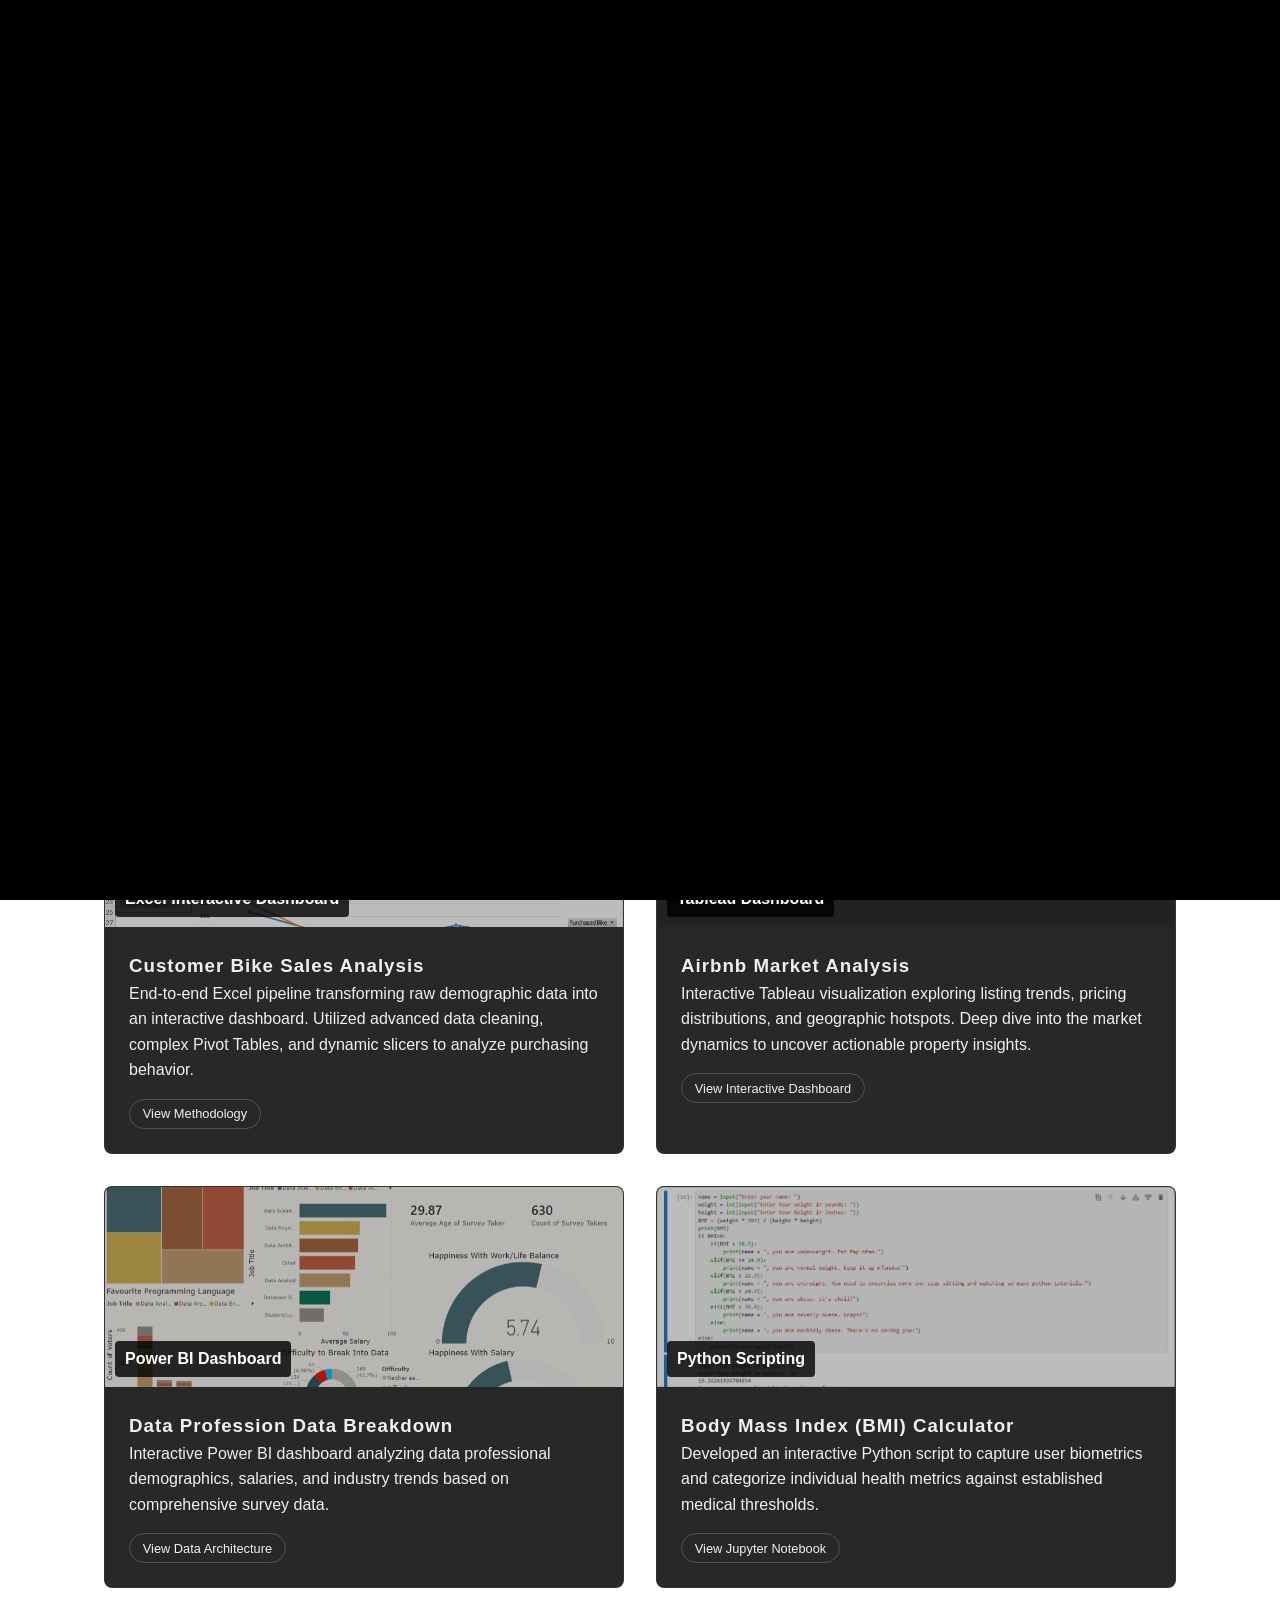
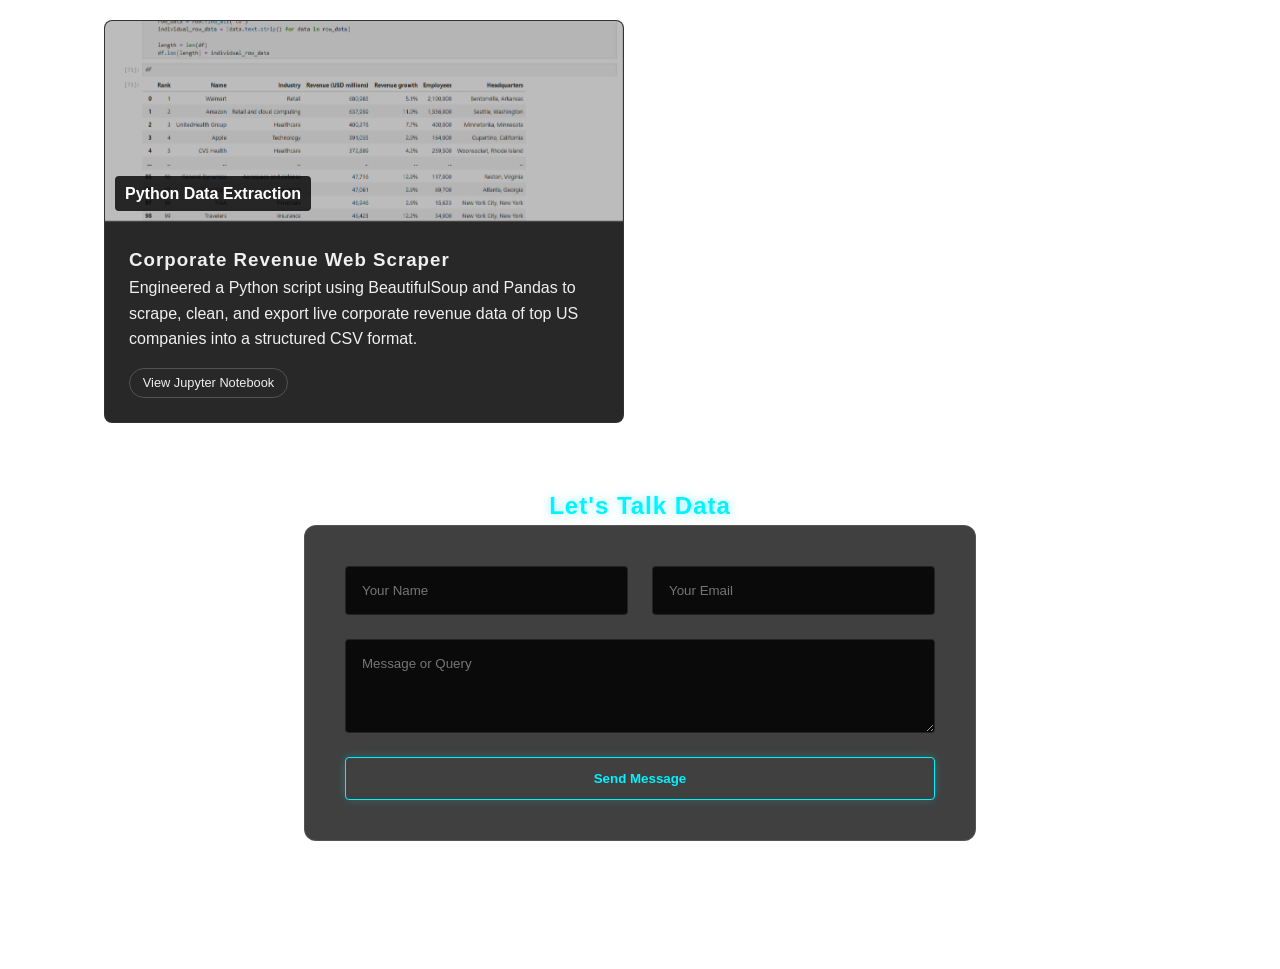
==== commit 12be00a8: "Update projects.html" ====
--- a/projects.html
+++ b/projects.html
@@ -50,6 +50,38 @@
         </div>
 
         <div class="projects-grid">
+
+            <!-- CRM SALES DASHBOARD PROJECT -->
+<div class="project-card gs-reveal">
+    <div class="project-thumb">
+        <img src="CRM Thumbnail.jpg" 
+             alt="CRM Sales Dashboard"
+             loading="lazy">
+        <div class="overlay">
+            Google Sheets CRM Dashboard
+        </div>
+    </div>
+    <div class="project-info">
+        <h3>
+            CRM Sales Performance Dashboard
+        </h3>
+        <p>
+            Designed and developed an interactive CRM Sales Dashboard
+            using Google Sheets. The dashboard transforms raw sales
+            data into actionable business intelligence through KPI
+            tracking, dynamic charts, sales pipeline monitoring and
+            performance analytics.
+        </p>
+        <div class="tech-stack-buttons">
+            <button 
+            class="neon-chip"
+            onclick="openModal('gsheets','project_crm')">
+                View Interactive Dashboard
+            </button>
+        </div>
+    </div>
+</div>
+            
             <div class="project-card gs-reveal">
                 <div class="project-thumb">
                     <img src="Layoffs-1200.jpg" alt="Tech Layoffs Analysis" loading="lazy">
